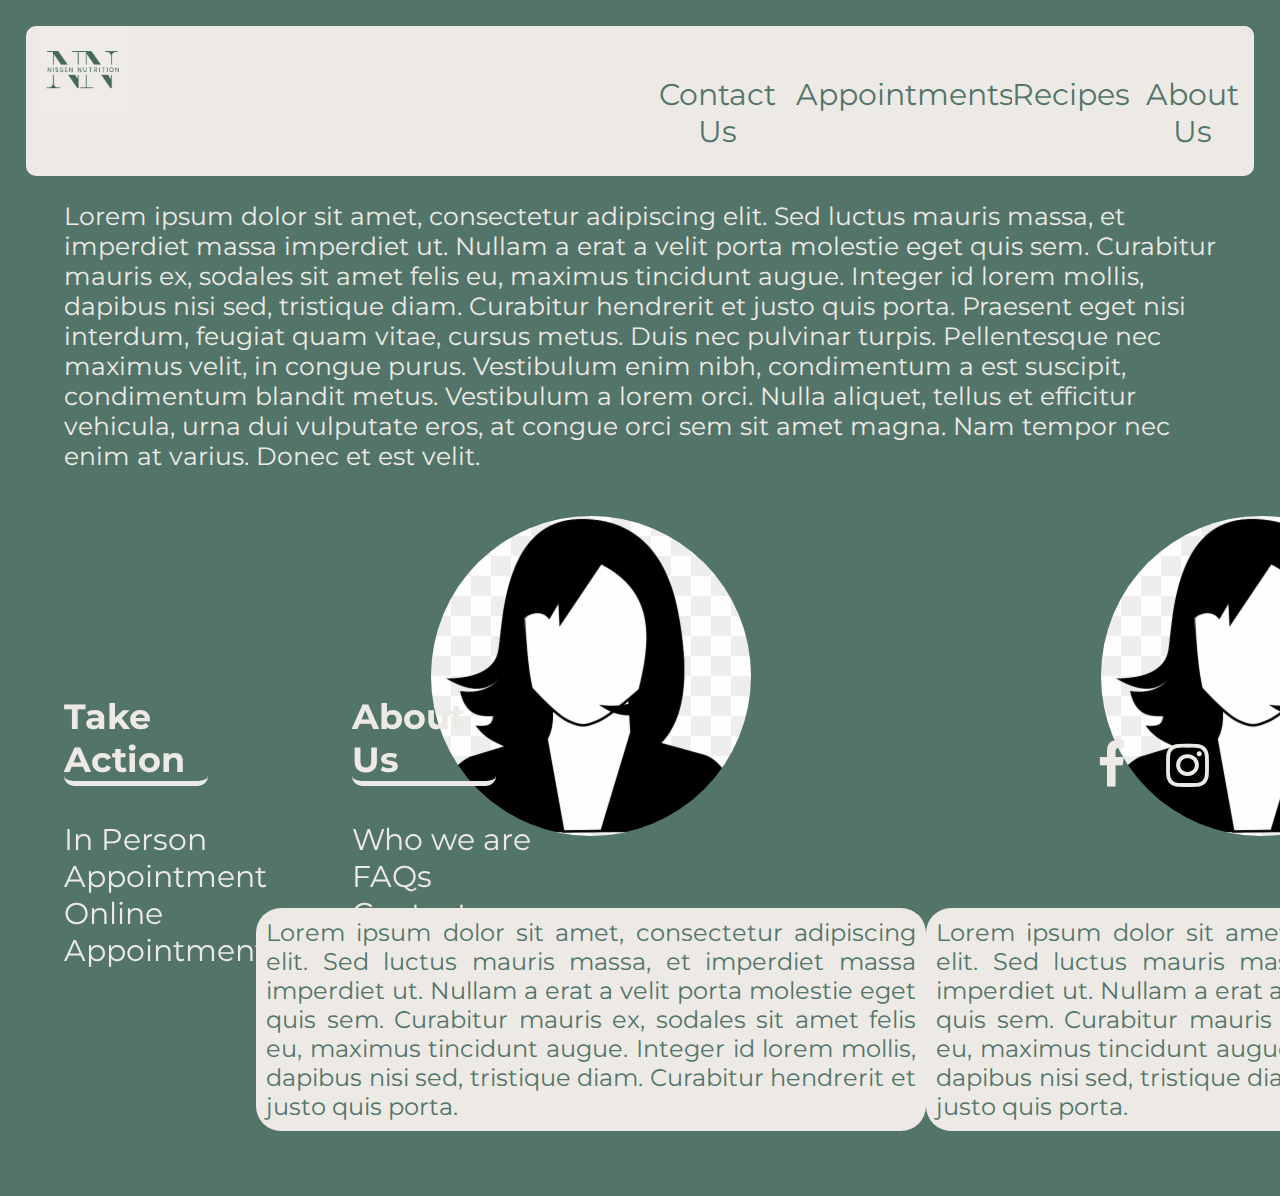
==== NissenNutrition/AboutUs.html @ b6b23e2a "Sep 17" ====
<!DOCTYPE html>
<html>
<head>
<link href='https://fonts.googleapis.com/css?family=Montserrat' rel='stylesheet'>
<link rel="stylesheet" href="https://cdnjs.cloudflare.com/ajax/libs/font-awesome/4.7.0/css/font-awesome.min.css">
<link href="css/main.css" rel="stylesheet" type="text/css">
<link href="css/AboutUs.css" rel="stylesheet" type="text/css">

<meta name="viewport" content="width=device-width, initial-scale=1">


</head>
<body>

<div class="grid-container">
    <div class="grid-item grid-logo"><img class="logo" src="images/NN LogoCropped.jpeg" alt="Logo"></div>
    <div class="grid-item"><a href="#ContactUs">Contact Us</a></div>
    <div class="grid-item"><a href="Appointments.html">Appointments</a></div>  
    <div class="grid-item"><a href="#Recipes">Recipes</a></div>
    <div class="grid-item"><a href="AboutUs.html">About Us</a></div> 
</div>

<div class="InfoUs">
    <p>
        Lorem ipsum dolor sit amet, consectetur adipiscing elit. Sed luctus
        mauris massa, et imperdiet massa imperdiet ut. Nullam a erat a velit 
        porta molestie eget quis sem. Curabitur mauris ex, sodales sit amet felis eu, 
        maximus tincidunt augue. Integer id lorem mollis, dapibus nisi sed, tristique 
        diam. Curabitur hendrerit et justo quis porta. 
        Praesent eget nisi interdum, feugiat quam vitae, cursus metus. 
        Duis nec pulvinar turpis. Pellentesque nec maximus velit, in congue purus. 
        Vestibulum enim nibh, condimentum a est suscipit, condimentum blandit metus. 
        Vestibulum a lorem orci. Nulla aliquet, tellus et efficitur vehicula, 
        urna dui vulputate eros, at congue orci sem sit amet magna. Nam tempor nec enim
         at varius. Donec et est velit.
    </p>

</div>
<div class="profiles">
    <div class="profilePic L"><img class="ProfPic" src="images\blankwomen.png" alt="KarenGonzalez"></div>
    <div class="profilePic R"><img class="ProfPic" src="images\blankwomen.png" alt="ErikaGonzalez"></div>
    <div class="profileInfo L"><p>
        Lorem ipsum dolor sit amet, consectetur adipiscing elit. Sed luctus
        mauris massa, et imperdiet massa imperdiet ut. Nullam a erat a velit 
        porta molestie eget quis sem. Curabitur mauris ex, sodales sit amet felis eu, 
        maximus tincidunt augue. Integer id lorem mollis, dapibus nisi sed, tristique 
        diam. Curabitur hendrerit et justo quis porta. 
    </p></div>
    <div class="profileInfo R"><p>
        Lorem ipsum dolor sit amet, consectetur adipiscing elit. Sed luctus
        mauris massa, et imperdiet massa imperdiet ut. Nullam a erat a velit 
        porta molestie eget quis sem. Curabitur mauris ex, sodales sit amet felis eu, 
        maximus tincidunt augue. Integer id lorem mollis, dapibus nisi sed, tristique 
        diam. Curabitur hendrerit et justo quis porta. 
    </p></div>
</div>

<div class="grid-bottom">
    <div class="grid-itemBot TakeAction"><h3 class="UnderLine">Take Action</h3>
		<a href="#Appointments-InPerson">In Person Appointment</a>
		<br>
		<a href="#Appointments-Online">Online Appointment</a>
	</div>

    <div class="grid-itemBot"><h3 class="UnderLine">About Us</h3>
        <a href="#Us">Who we are</a>
        <br>
        <a href="#FAQ">FAQs</a>
        <br>
        <a href="#Contact">Contact</a>

    </div>
    <div class="grid-itemBot">
       <a href="https://www.instagram.com/nissennutrition/" class="fa fa-instagram"></a> <a href="#" class="fa fa-facebook"></a>
    </div> 
</div>


</body>
</html>
---- NissenNutrition/css/main.css ----
body {
	margin: 0;
	font-family: 'Montserrat';
	background-color: #537569;
}

.grid-item:hover {
	background-color: #ddd;
	color: #537569;
}

.grid-container {
	display: grid;
	grid-template-columns: 50% auto auto auto auto auto;
	background-color: #EDEAE6;
	color: #537569;
	border-radius: 10px;
	margin-top: 2%;
	margin-left: 2%;
	margin-right: 2%;
	height: 150px;
}
.grid-container a{
	float: right;
	color: #537569;
	text-decoration: none;
	width: 100%;
	height: 100%;
	justify-content: center;
	align-items: center;
	padding-top: 50px;
}
.grid-container a.active {
	font-weight: bold;
}
.grid-item {
	border-radius: 10px;
	background-color: #EDEAE6;
	font-size: 30px;
	text-align: center;
	height: 15%;
	margin-left: 2%;
}
.grid-logo:hover{
	background-color: inherit;
  }
.logo {
	float: left;
	max-height:100%; 
	max-width:100%;
	object-fit: contain;
}

.grid-bottom{
	position:fixed;
	bottom: 10%;
	left: 25px;
	right: 25px;
	margin: auto;
	display: grid;
	grid-template-columns: 25% 25% auto;
	color: #537569;
	border-radius: 10px;
	height: 150px;
	width: 90%;
  }
  .grid-bottom a{
	color: #EDEAE6;
	text-decoration: none;
	justify-content: center;
	align-items: center;
}

.grid-itemBot{
	color: #EDEAE6;
	border-radius: 10px;
	font-size: 30px;
	height: auto;
  }

.TakeAction{
	float: left;
}

.UnderLine{
	width: 50%;
	border-bottom: 5px solid  #EDEAE6;
	border-radius:10px ;
}

.fa {
	margin-top: 60px;
	float: right;
	padding: 20px;
	font-size: 50px;
	width: 30px;
	text-align: center;
	text-decoration: none;
}
.fa-facebook {
	background: inherit;
	color: white;
	border-radius: 80px;
  }

.fa-instagram {
	background: inherit;
	color: white;
	border-radius: 80px;
  }
---- NissenNutrition/css/AboutUs.css ----
.InfoUs{
    margin:auto;
    width: 90%;
    color: #EDEAE6;
    font-size: 25px;
}

.profiles{
    width: 60%;
    display: grid;
	grid-template-columns: auto auto;
	color: #537569;
	border-radius: 10px;
	margin: auto;
	height: 700px;
}

.profilePic {
    border-radius: 10px;
	font-size: 30px;
	text-align: center;
	height: 100%;
}

.ProfPic{
    margin-top: 20px;
    align-items: center;
    border-radius: 180px;
}

.profileInfo{
	text-align: center;
    border-radius: 50px;
    height: 100%;
    width: 100%;
}

.profileInfo p {
    font-size: x-large;
    text-align: justify;
    padding: 10px;
    border-radius: 25px;
    background-color:#EDEAE6;
    width: 650px;
    margin: auto;
    height: fit-content;
}
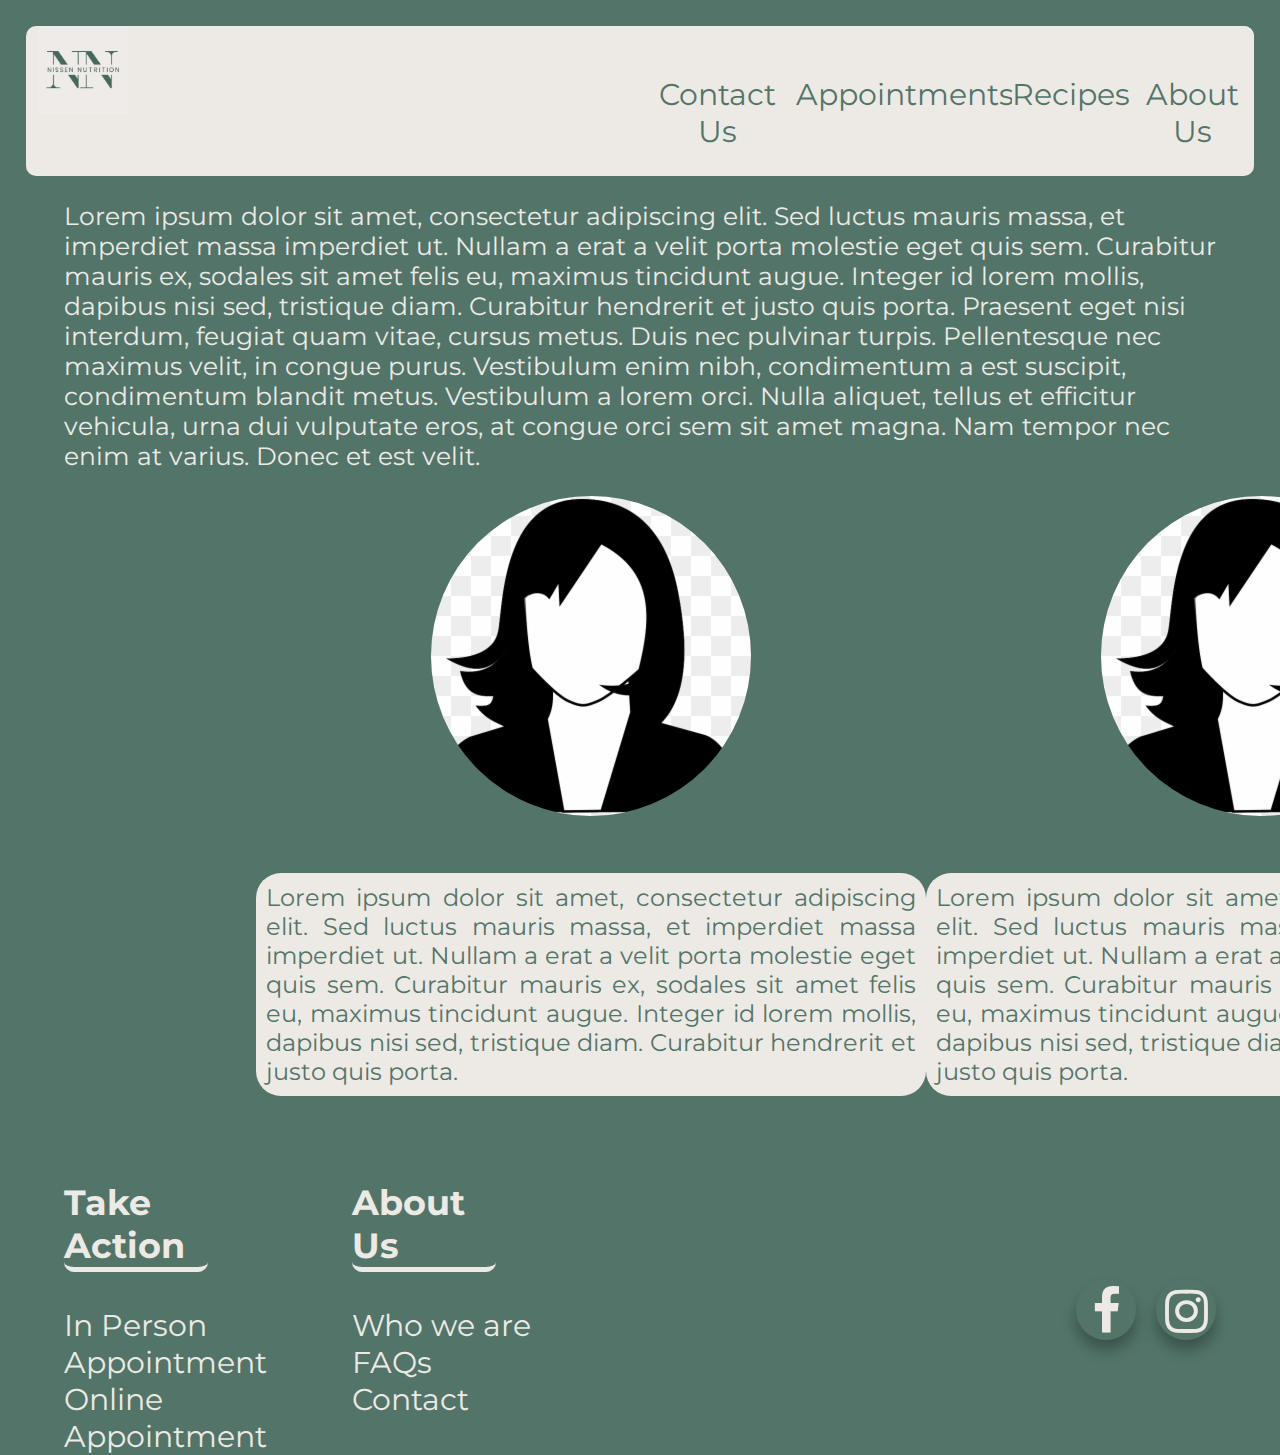
==== commit 35b2bfdc: "Sep 17" ====
--- a/NissenNutrition/AboutUs.html
+++ b/NissenNutrition/AboutUs.html
@@ -13,11 +13,11 @@
 <body>
 
 <div class="grid-container">
-    <div class="grid-item grid-logo"><img class="logo" src="images/NN LogoCropped.jpeg" alt="Logo"></div>
-    <div class="grid-item"><a href="#ContactUs">Contact Us</a></div>
-    <div class="grid-item"><a href="Appointments.html">Appointments</a></div>  
-    <div class="grid-item"><a href="#Recipes">Recipes</a></div>
-    <div class="grid-item"><a href="AboutUs.html">About Us</a></div> 
+    <div class="grid-item grid-logo"><a class="linkLogo" href="index.html"><img class="logo" src="images/NN LogoCropped.jpeg" alt="Logo"></a></div>
+    <div class="grid-item"><a class="link" href="#ContactUs">Contact Us</a></div>
+    <div class="grid-item"><a class="link" href="Appointments.html">Appointments</a></div>  
+    <div class="grid-item"><a class="link" href="#Recipes">Recipes</a></div>
+    <div class="grid-item"><a class="link" href="AboutUs.html">About Us</a></div> 
 </div>
 
 <div class="InfoUs">
@@ -71,6 +71,8 @@
 
     </div>
     <div class="grid-itemBot">
+        <br>
+        <br>
        <a href="https://www.instagram.com/nissennutrition/" class="fa fa-instagram"></a> <a href="#" class="fa fa-facebook"></a>
     </div> 
 </div>
--- a/NissenNutrition/css/main.css
+++ b/NissenNutrition/css/main.css
@@ -20,7 +20,13 @@
 	margin-right: 2%;
 	height: 150px;
 }
-.grid-container a{
+.linkLogo{
+	float:unset;
+	padding-top: 0px;
+	height: 150px;
+
+}
+.link{
 	float: right;
 	color: #537569;
 	text-decoration: none;
@@ -30,6 +36,7 @@
 	align-items: center;
 	padding-top: 50px;
 }
+
 .grid-container a.active {
 	font-weight: bold;
 }
@@ -52,7 +59,7 @@
 }
 
 .grid-bottom{
-	position:fixed;
+	position:static;
 	bottom: 10%;
 	left: 25px;
 	right: 25px;
@@ -91,20 +98,32 @@
 .fa {
 	margin-top: 60px;
 	float: right;
-	padding: 20px;
 	font-size: 50px;
-	width: 30px;
-	text-align: center;
 	text-decoration: none;
+  	width:60px;
+  	height:60px;
+  	text-align:center;
+  	border-radius: 50%;
+  	padding: 6px;
+  	box-sizing: border-box;
+  	box-shadow: 0 10px 15px rgba(0,0,0,0.3);
+  	transition: .5s;
+	background: linear-gradient(0deg, #fff, #ddd);
+
+}
+
+.fa:hover {
+	box-shadow: 0 2px 5px rgba(0,0,0,0.3);
+	text-decoration:none;
 }
 .fa-facebook {
 	background: inherit;
 	color: white;
-	border-radius: 80px;
+	
   }
 
 .fa-instagram {
+	margin-left: 20px;
 	background: inherit;
 	color: white;
-	border-radius: 80px;
   }--- a/NissenNutrition/css/AboutUs.css
+++ b/NissenNutrition/css/AboutUs.css
@@ -7,23 +7,23 @@
 
 .profiles{
     width: 60%;
+    height: 650px;
     display: grid;
 	grid-template-columns: auto auto;
 	color: #537569;
 	border-radius: 10px;
 	margin: auto;
-	height: 700px;
 }
 
 .profilePic {
     border-radius: 10px;
 	font-size: 30px;
 	text-align: center;
-	height: 100%;
+	height: fit-content;
 }
 
 .ProfPic{
-    margin-top: 20px;
+    margin-top: 0px;
     align-items: center;
     border-radius: 180px;
 }
@@ -31,7 +31,7 @@
 .profileInfo{
 	text-align: center;
     border-radius: 50px;
-    height: 100%;
+    height: fit-content;
     width: 100%;
 }
 
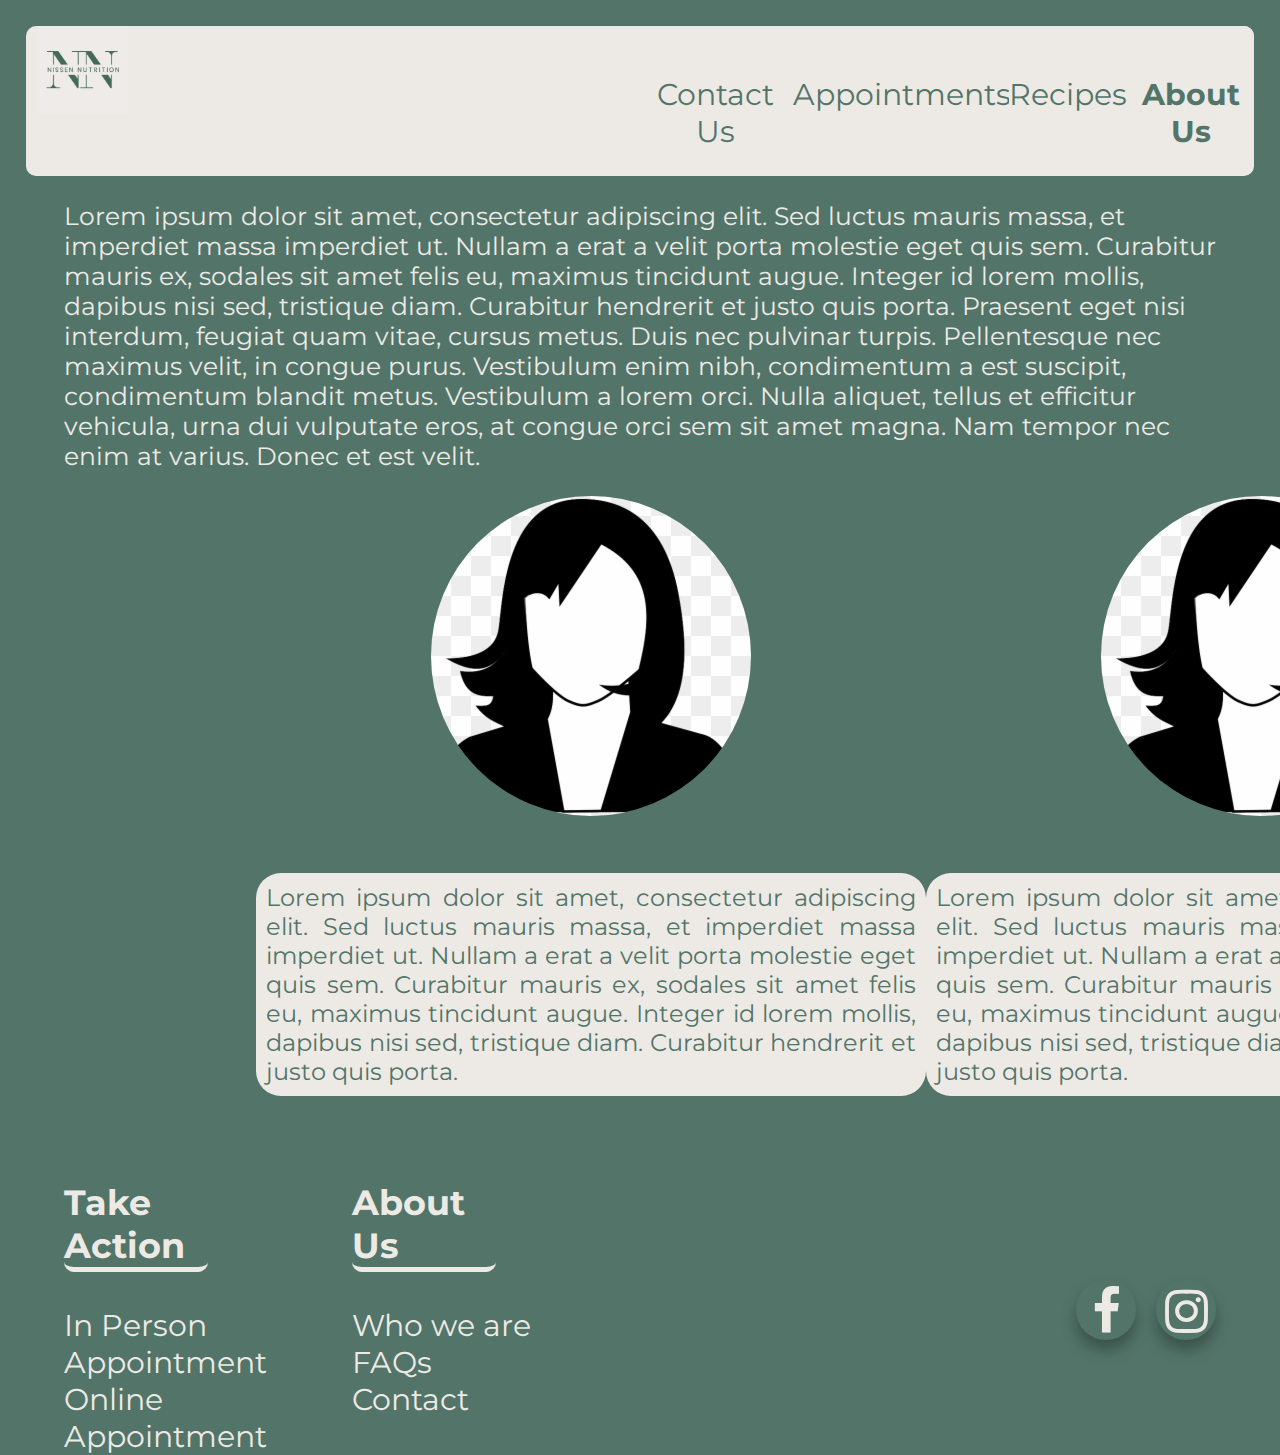
==== commit 203190bd: "Sep 17" ====
--- a/NissenNutrition/AboutUs.html
+++ b/NissenNutrition/AboutUs.html
@@ -14,10 +14,10 @@
 
 <div class="grid-container">
     <div class="grid-item grid-logo"><a class="linkLogo" href="index.html"><img class="logo" src="images/NN LogoCropped.jpeg" alt="Logo"></a></div>
-    <div class="grid-item"><a class="link" href="#ContactUs">Contact Us</a></div>
+    <div class="grid-item"><a class="link" href="ContactUs.html">Contact Us</a></div>
     <div class="grid-item"><a class="link" href="Appointments.html">Appointments</a></div>  
-    <div class="grid-item"><a class="link" href="#Recipes">Recipes</a></div>
-    <div class="grid-item"><a class="link" href="AboutUs.html">About Us</a></div> 
+    <div class="grid-item"><a class="link" href="Recipes.html">Recipes</a></div>
+    <div class="grid-item"><a class="link active" href="AboutUs.html">About Us</a></div> 
 </div>
 
 <div class="InfoUs">
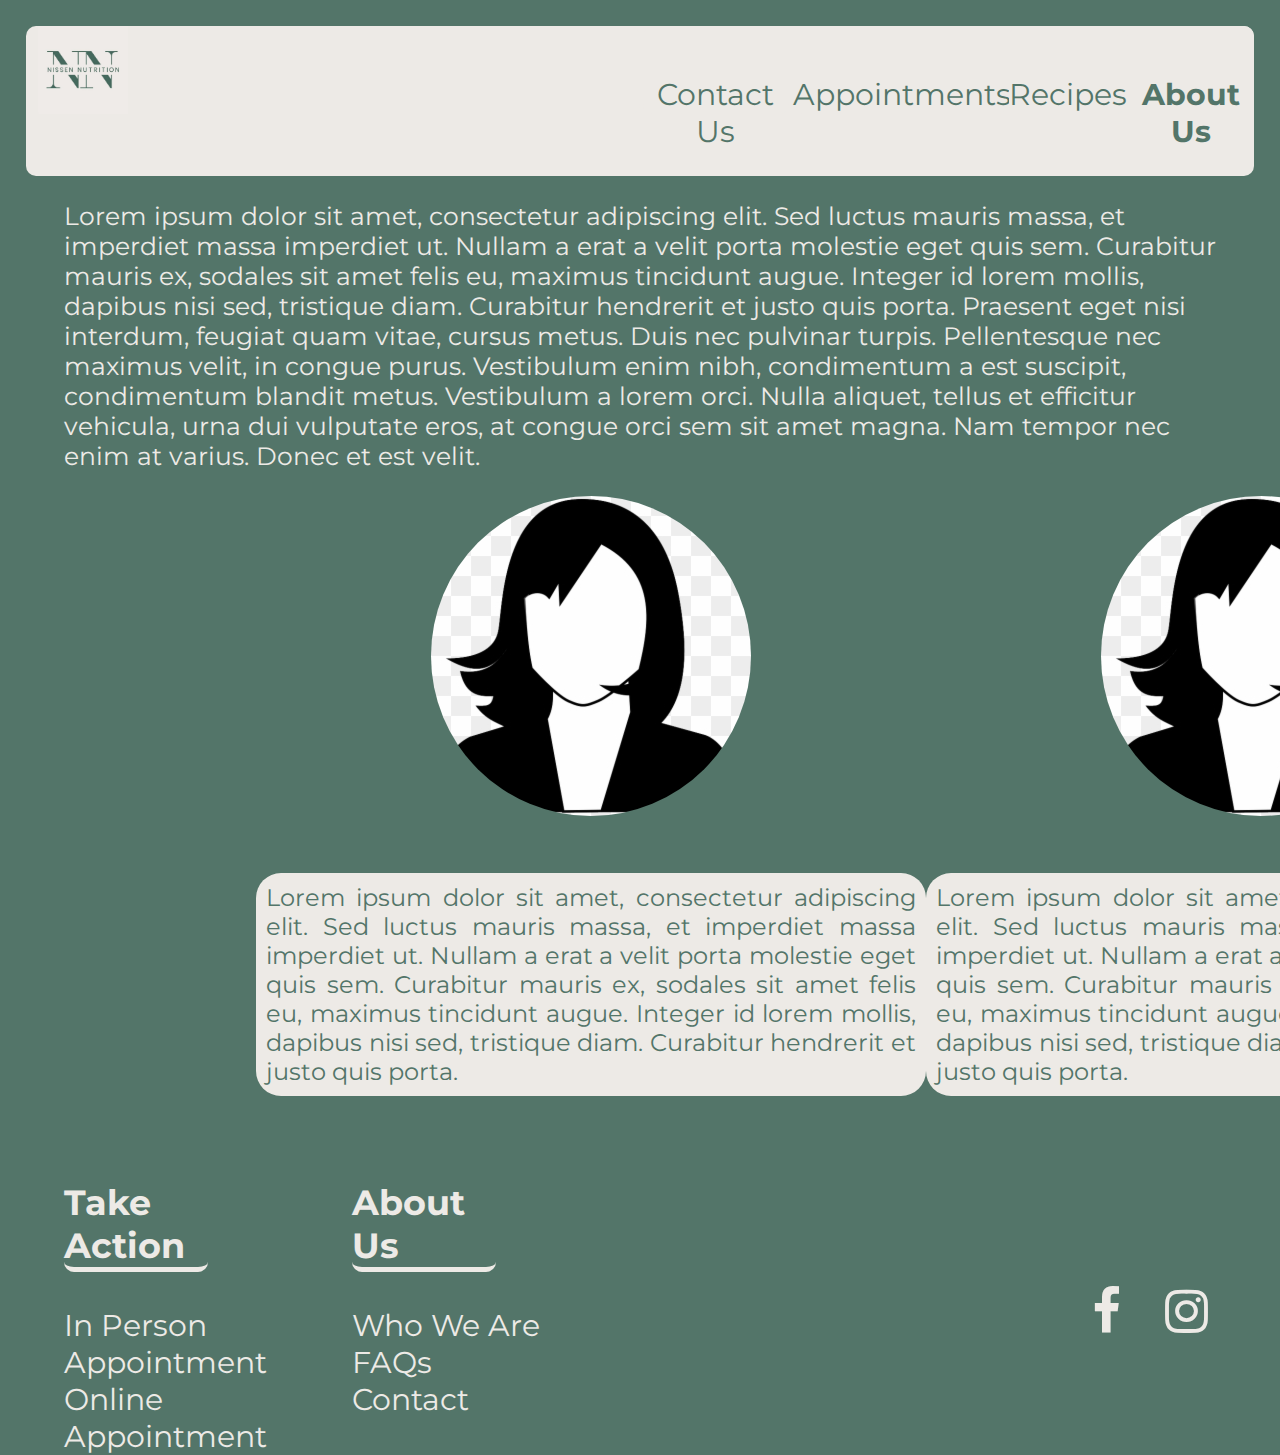
==== commit c76f80a7: "Sep 18" ====
--- a/NissenNutrition/AboutUs.html
+++ b/NissenNutrition/AboutUs.html
@@ -57,13 +57,13 @@
 
 <div class="grid-bottom">
     <div class="grid-itemBot TakeAction"><h3 class="UnderLine">Take Action</h3>
-		<a href="#Appointments-InPerson">In Person Appointment</a>
+		<a href="InPerson.html">In Person Appointment</a>
 		<br>
 		<a href="#Appointments-Online">Online Appointment</a>
 	</div>
 
     <div class="grid-itemBot"><h3 class="UnderLine">About Us</h3>
-        <a href="#Us">Who we are</a>
+        <a href="#Us">Who We Are</a>
         <br>
         <a href="#FAQ">FAQs</a>
         <br>
--- a/NissenNutrition/css/main.css
+++ b/NissenNutrition/css/main.css
@@ -5,7 +5,6 @@
 }
 
 .grid-item:hover {
-	background-color: #ddd;
 	color: #537569;
 }
 
@@ -31,10 +30,14 @@
 	color: #537569;
 	text-decoration: none;
 	width: 100%;
-	height: 100%;
+	height: 100px;
 	justify-content: center;
 	align-items: center;
 	padding-top: 50px;
+}
+
+.link:hover{
+	font-weight: bold;
 }
 
 .grid-container a.active {
@@ -48,14 +51,14 @@
 	height: 15%;
 	margin-left: 2%;
 }
-.grid-logo:hover{
-	background-color: inherit;
-  }
 .logo {
 	float: left;
 	max-height:100%; 
 	max-width:100%;
 	object-fit: contain;
+}
+.logo:hover{
+	box-shadow: 0 2px 5px rgba(0,0,0,0.3);
 }
 
 .grid-bottom{
@@ -103,12 +106,8 @@
   	width:60px;
   	height:60px;
   	text-align:center;
-  	border-radius: 50%;
   	padding: 6px;
   	box-sizing: border-box;
-  	box-shadow: 0 10px 15px rgba(0,0,0,0.3);
-  	transition: .5s;
-	background: linear-gradient(0deg, #fff, #ddd);
 
 }
 
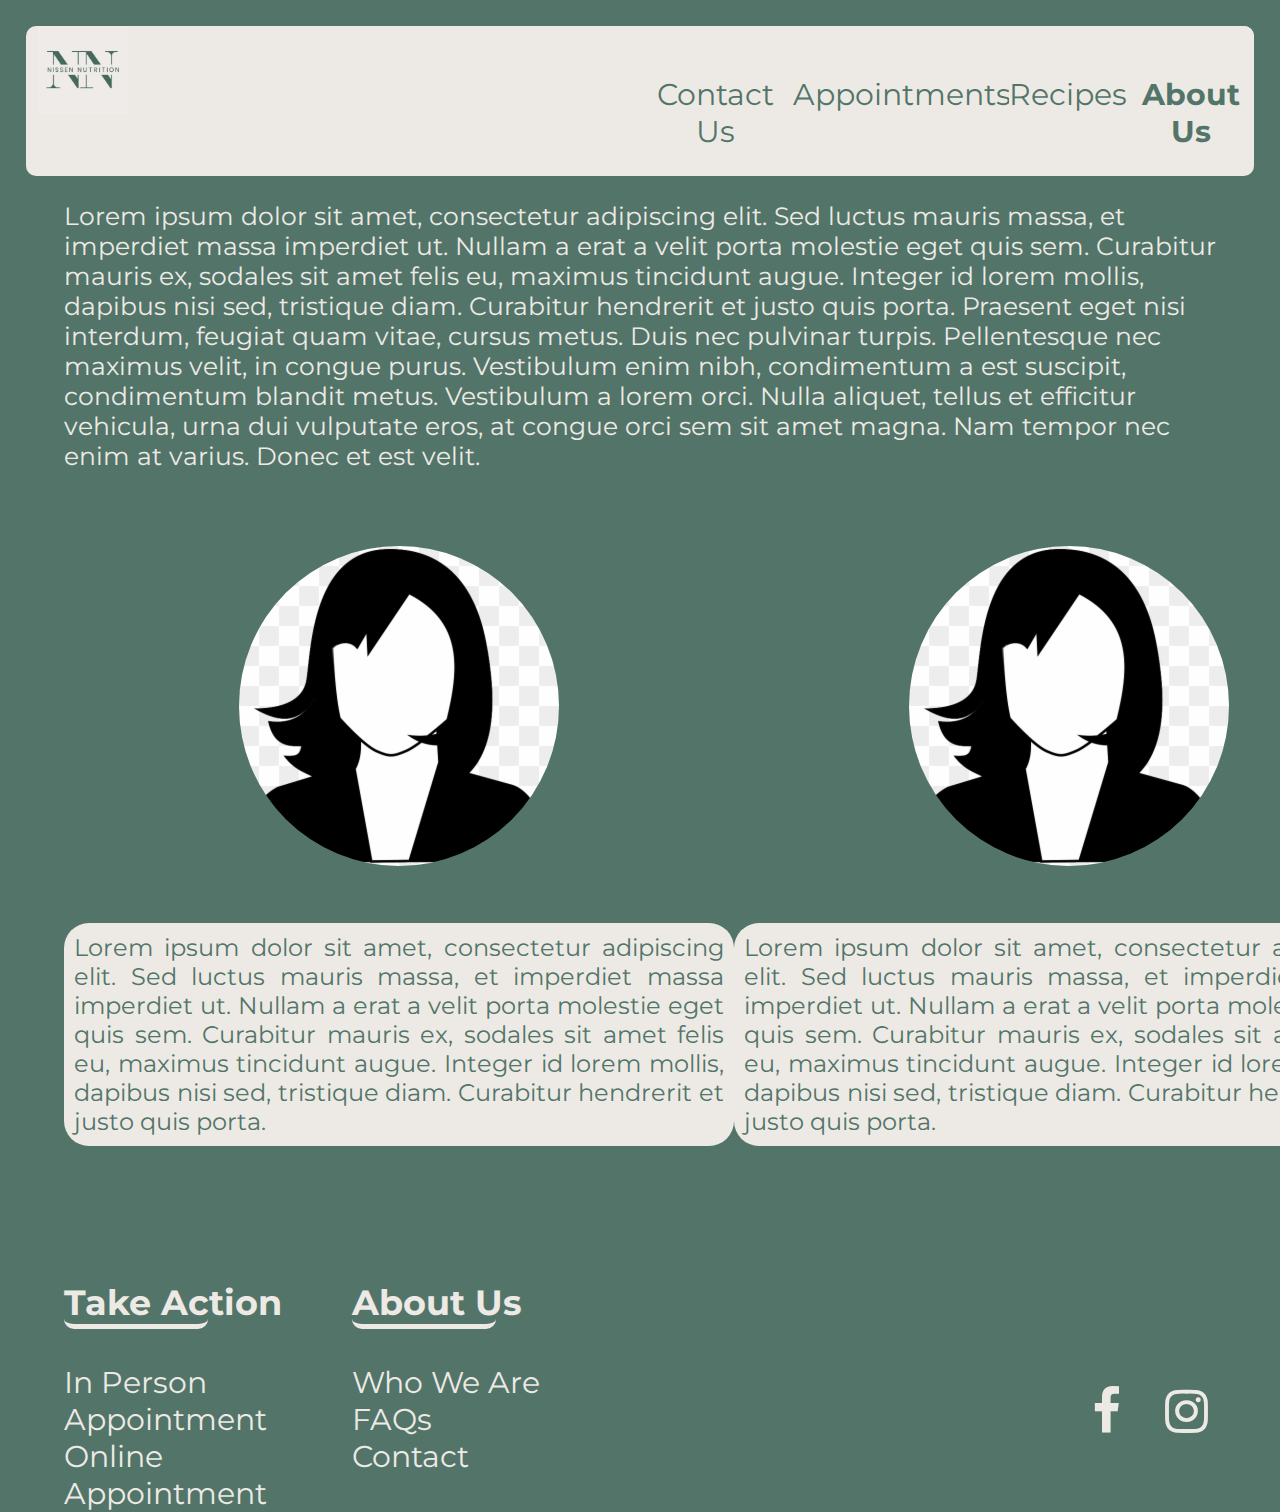
==== commit 3c11c7ba: "Sep 21" ====
--- a/NissenNutrition/AboutUs.html
+++ b/NissenNutrition/AboutUs.html
@@ -67,7 +67,7 @@
         <br>
         <a href="#FAQ">FAQs</a>
         <br>
-        <a href="#Contact">Contact</a>
+        <a href="ContactUs.html">Contact</a>
 
     </div>
     <div class="grid-itemBot">
--- a/NissenNutrition/css/main.css
+++ b/NissenNutrition/css/main.css
@@ -96,6 +96,7 @@
 	width: 50%;
 	border-bottom: 5px solid  #EDEAE6;
 	border-radius:10px ;
+	white-space: nowrap;
 }
 
 .fa {
--- a/NissenNutrition/css/AboutUs.css
+++ b/NissenNutrition/css/AboutUs.css
@@ -6,13 +6,14 @@
 }
 
 .profiles{
-    width: 60%;
+    width: 90%;
     height: 650px;
     display: grid;
 	grid-template-columns: auto auto;
 	color: #537569;
 	border-radius: 10px;
 	margin: auto;
+    padding: 50px;
 }
 
 .profilePic {
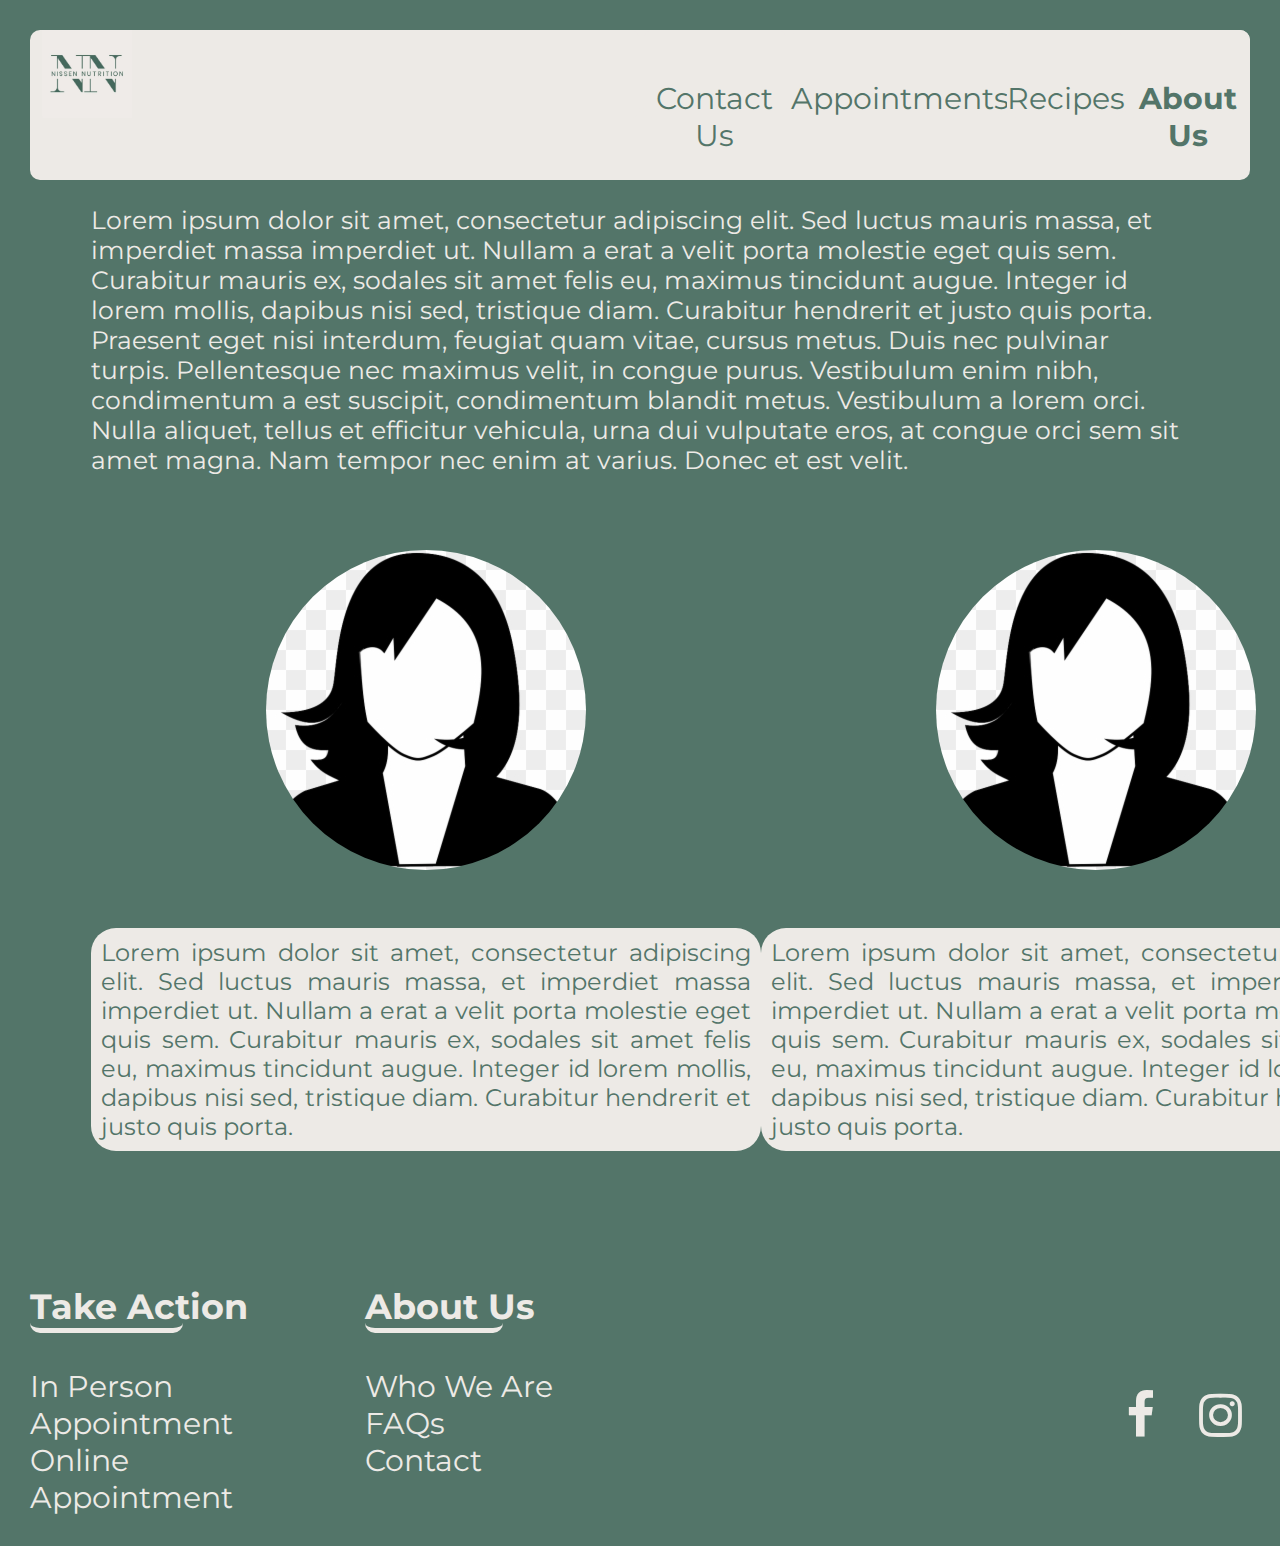
==== commit dde65e89: "Small css changes" ====
--- a/NissenNutrition/AboutUs.html
+++ b/NissenNutrition/AboutUs.html
@@ -62,7 +62,7 @@
 		<a href="#Appointments-Online">Online Appointment</a>
 	</div>
 
-    <div class="grid-itemBot"><h3 class="UnderLine">About Us</h3>
+    <div class="grid-itemBot" style="margin-left: 30px"><h3 class="UnderLine">About Us</h3>
         <a href="#Us">Who We Are</a>
         <br>
         <a href="#FAQ">FAQs</a>
--- a/NissenNutrition/css/main.css
+++ b/NissenNutrition/css/main.css
@@ -1,5 +1,6 @@
 body {
 	margin: 0;
+	padding: 30px;
 	font-family: 'Montserrat';
 	background-color: #537569;
 }
@@ -14,9 +15,6 @@
 	background-color: #EDEAE6;
 	color: #537569;
 	border-radius: 10px;
-	margin-top: 2%;
-	margin-left: 2%;
-	margin-right: 2%;
 	height: 150px;
 }
 .linkLogo{
@@ -62,17 +60,10 @@
 }
 
 .grid-bottom{
-	position:static;
-	bottom: 10%;
-	left: 25px;
-	right: 25px;
-	margin: auto;
 	display: grid;
 	grid-template-columns: 25% 25% auto;
 	color: #537569;
 	border-radius: 10px;
-	height: 150px;
-	width: 90%;
   }
   .grid-bottom a{
 	color: #EDEAE6;
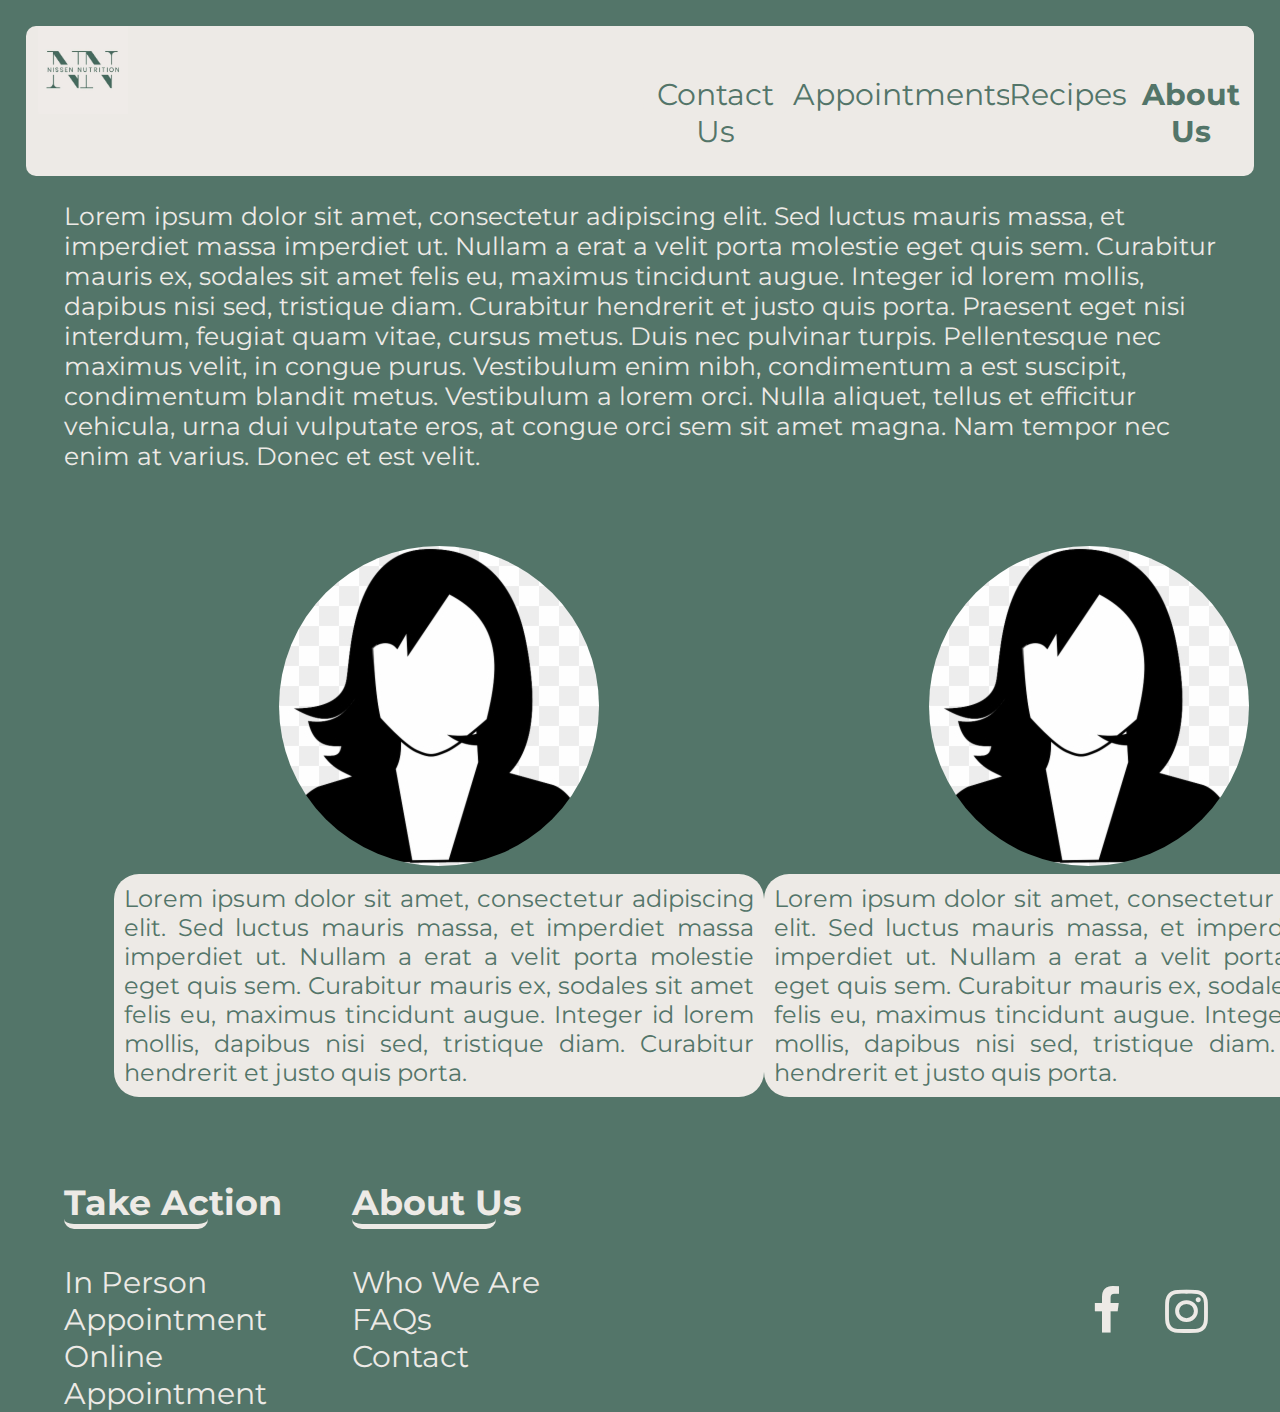
==== commit 647428f8: "Recipes implemented" ====
--- a/NissenNutrition/AboutUs.html
+++ b/NissenNutrition/AboutUs.html
@@ -16,7 +16,7 @@
     <div class="grid-item grid-logo"><a class="linkLogo" href="index.html"><img class="logo" src="images/NN LogoCropped.jpeg" alt="Logo"></a></div>
     <div class="grid-item"><a class="link" href="ContactUs.html">Contact Us</a></div>
     <div class="grid-item"><a class="link" href="Appointments.html">Appointments</a></div>  
-    <div class="grid-item"><a class="link" href="Recipes.html">Recipes</a></div>
+    <div class="grid-item"><a class="link" href="Recipes.php">Recipes</a></div>
     <div class="grid-item"><a class="link active" href="AboutUs.html">About Us</a></div> 
 </div>
 
@@ -62,7 +62,7 @@
 		<a href="#Appointments-Online">Online Appointment</a>
 	</div>
 
-    <div class="grid-itemBot" style="margin-left: 30px"><h3 class="UnderLine">About Us</h3>
+    <div class="grid-itemBot"><h3 class="UnderLine">About Us</h3>
         <a href="#Us">Who We Are</a>
         <br>
         <a href="#FAQ">FAQs</a>
--- a/NissenNutrition/css/main.css
+++ b/NissenNutrition/css/main.css
@@ -1,8 +1,11 @@
 body {
 	margin: 0;
-	padding: 30px;
 	font-family: 'Montserrat';
 	background-color: #537569;
+}
+
+* {
+	box-sizing: border-box;
 }
 
 .grid-item:hover {
@@ -15,6 +18,9 @@
 	background-color: #EDEAE6;
 	color: #537569;
 	border-radius: 10px;
+	margin-top: 2%;
+	margin-left: 2%;
+	margin-right: 2%;
 	height: 150px;
 }
 .linkLogo{
@@ -60,10 +66,17 @@
 }
 
 .grid-bottom{
+	position:static;
+	bottom: 10%;
+	left: 25px;
+	right: 25px;
+	margin: auto;
 	display: grid;
 	grid-template-columns: 25% 25% auto;
 	color: #537569;
 	border-radius: 10px;
+	height: 150px;
+	width: 90%;
   }
   .grid-bottom a{
 	color: #EDEAE6;
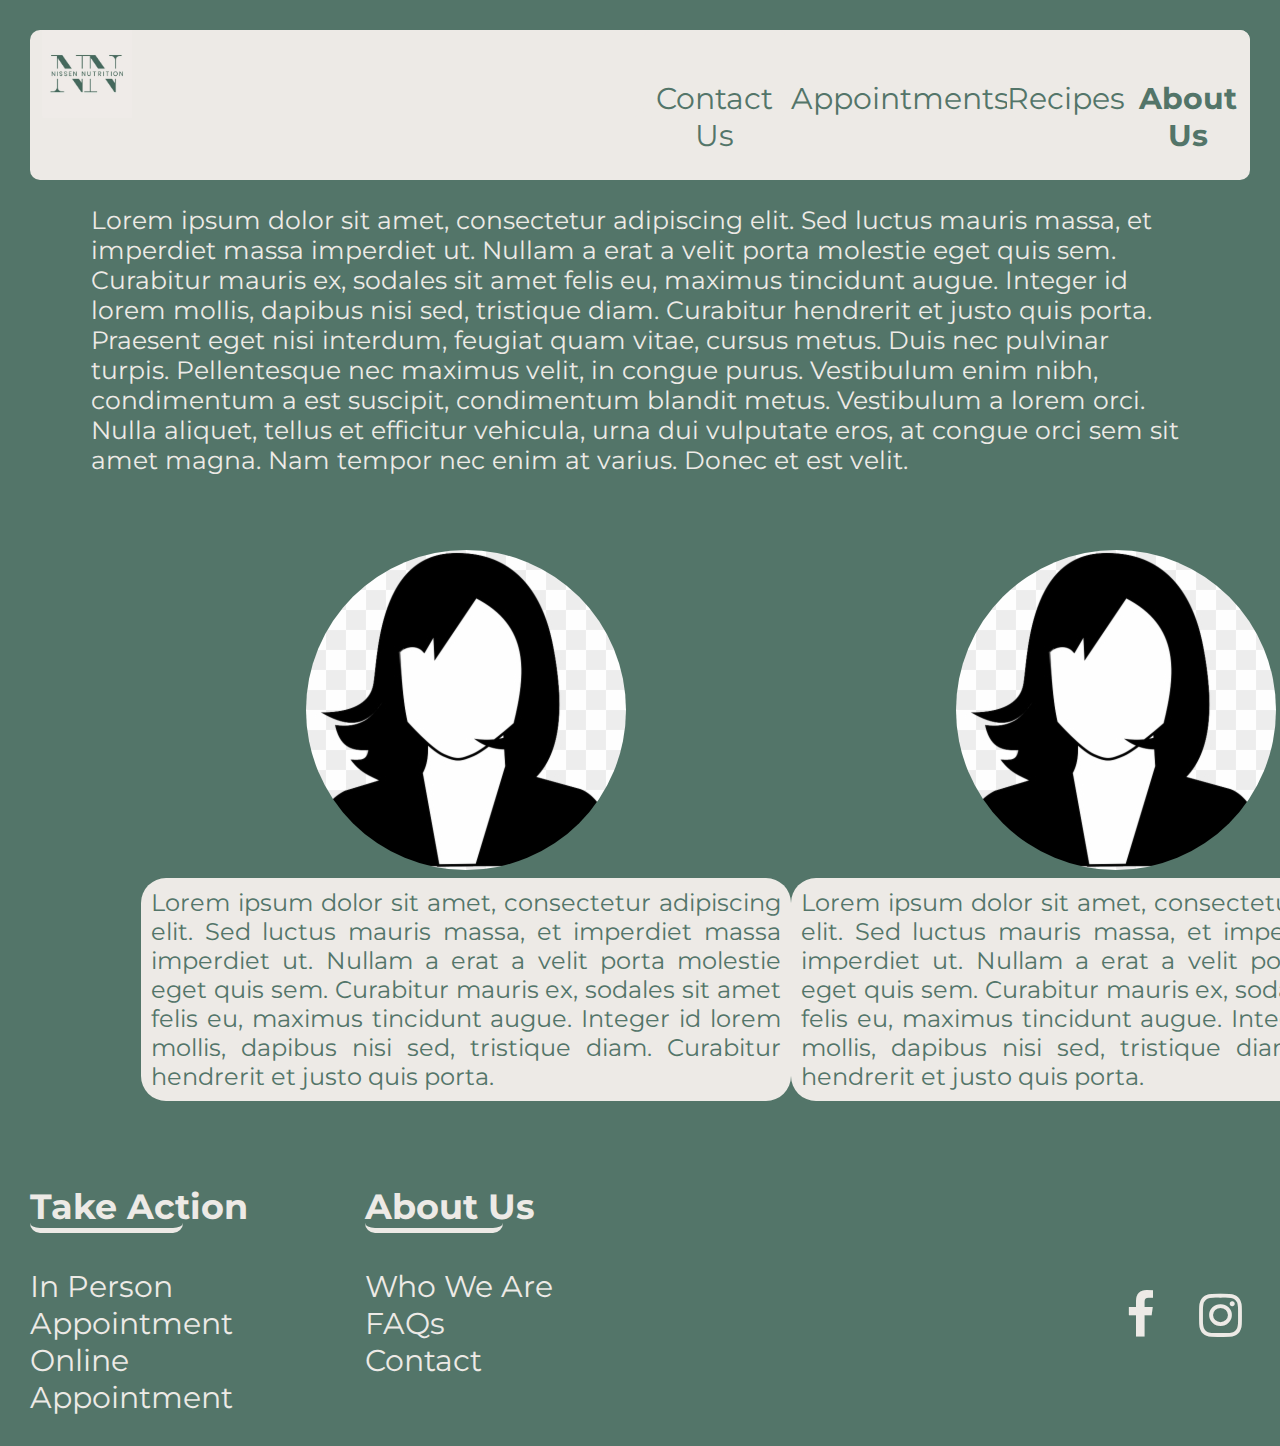
==== commit 850de04d: "Merge remote-tracking branch 'origin/master'" ====
--- a/NissenNutrition/AboutUs.html
+++ b/NissenNutrition/AboutUs.html
@@ -62,7 +62,7 @@
 		<a href="#Appointments-Online">Online Appointment</a>
 	</div>
 
-    <div class="grid-itemBot"><h3 class="UnderLine">About Us</h3>
+    <div class="grid-itemBot" style="margin-left: 30px"><h3 class="UnderLine">About Us</h3>
         <a href="#Us">Who We Are</a>
         <br>
         <a href="#FAQ">FAQs</a>
--- a/NissenNutrition/css/main.css
+++ b/NissenNutrition/css/main.css
@@ -1,5 +1,6 @@
 body {
 	margin: 0;
+	padding: 30px;
 	font-family: 'Montserrat';
 	background-color: #537569;
 }
@@ -18,9 +19,6 @@
 	background-color: #EDEAE6;
 	color: #537569;
 	border-radius: 10px;
-	margin-top: 2%;
-	margin-left: 2%;
-	margin-right: 2%;
 	height: 150px;
 }
 .linkLogo{
@@ -66,17 +64,10 @@
 }
 
 .grid-bottom{
-	position:static;
-	bottom: 10%;
-	left: 25px;
-	right: 25px;
-	margin: auto;
 	display: grid;
 	grid-template-columns: 25% 25% auto;
 	color: #537569;
 	border-radius: 10px;
-	height: 150px;
-	width: 90%;
   }
   .grid-bottom a{
 	color: #EDEAE6;
